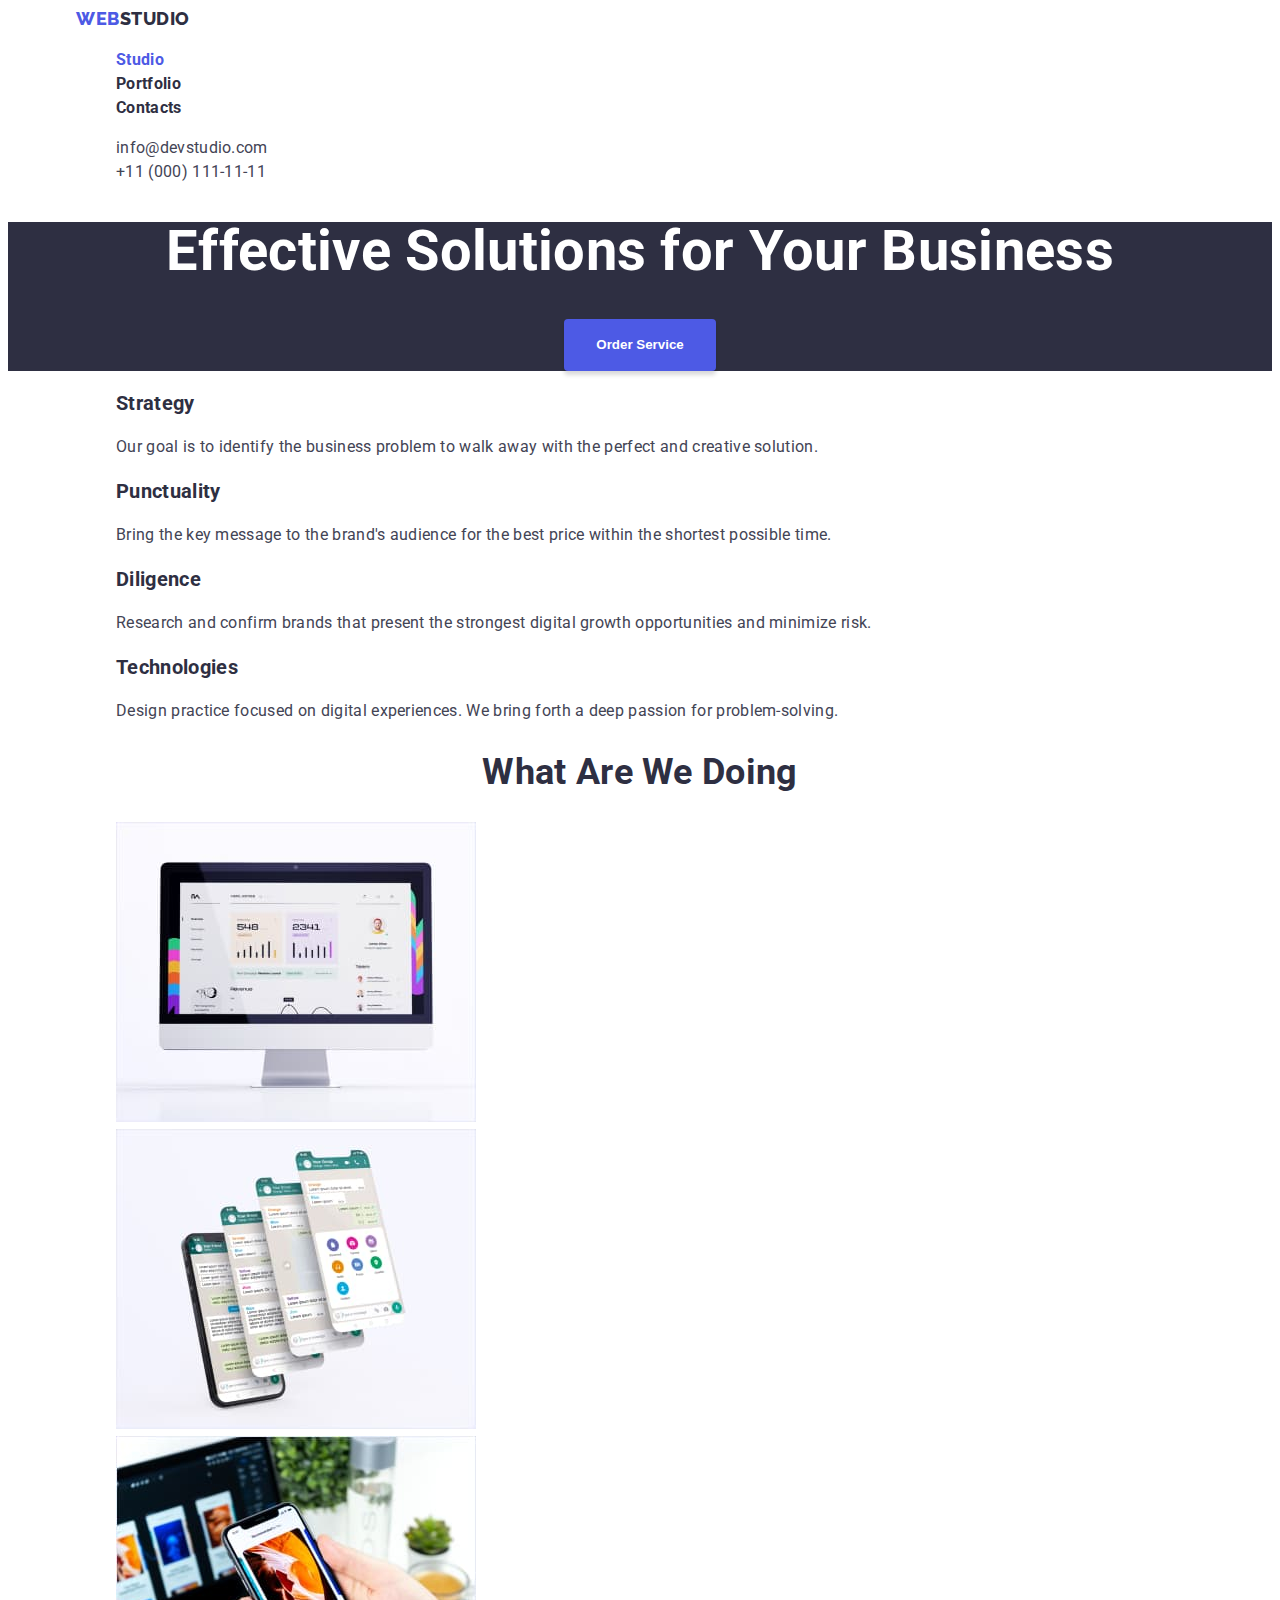
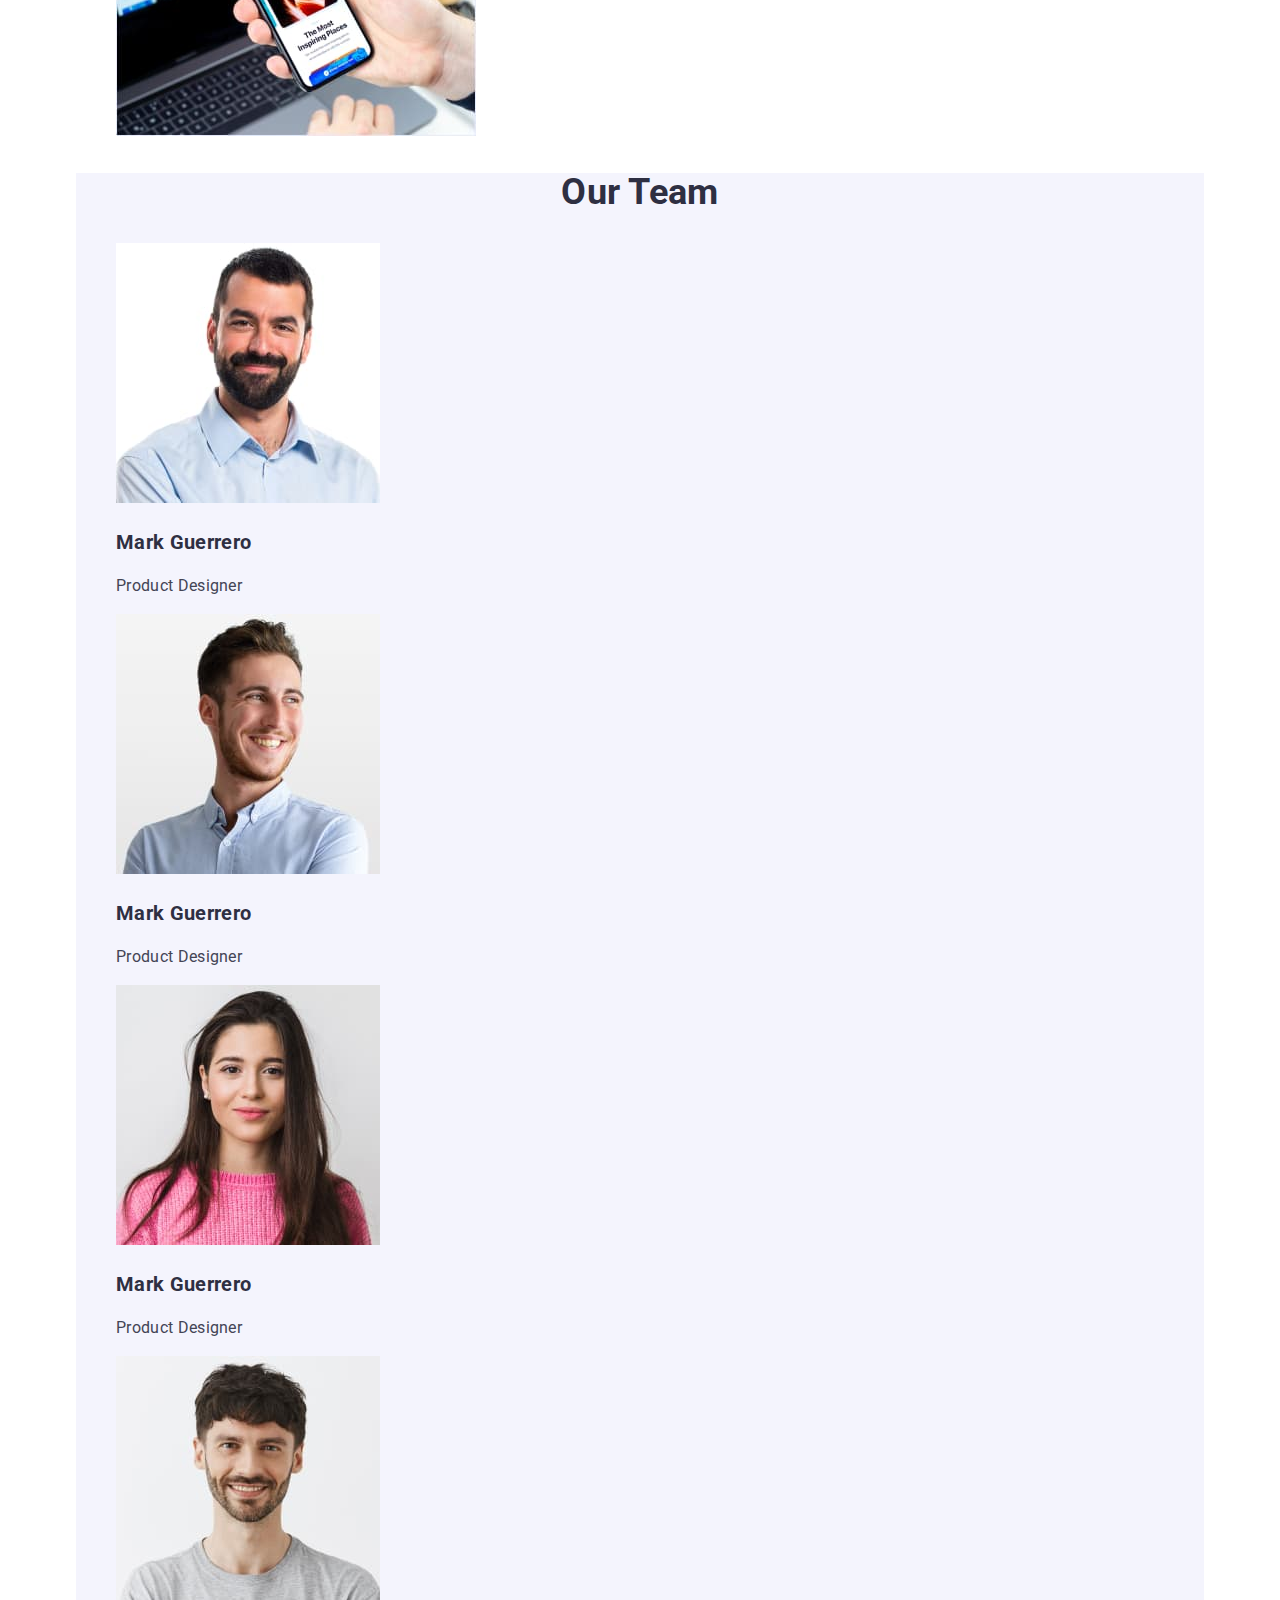
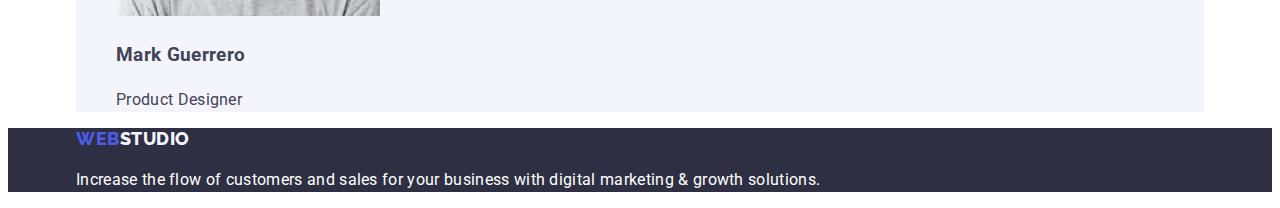
==== index.html @ b6b5d830 "copy perviosly content" ====
<!DOCTYPE html>
<html lang="en">
<head>
    <meta charset="UTF-8">
    <meta http-equiv="X-UA-Compatible" content="IE=edge">
    <meta name="viewport" content="width=device-width, initial-scale=1.0">
    <link rel="preconnect" href="https://fonts.googleapis.com"><link rel="preconnect" href="https://fonts.gstatic.com" crossorigin><link href="https://fonts.googleapis.com/css2?family=Raleway:wght@800&family=Roboto:wght@400;500;700;900&display=swap" rel="stylesheet">
    
    <link rel="stylesheet" href="./css/style.css" >
    <title>Document</title>
</head>
<body>
    <header>
       <div class="container">
        <nav>
            <a href="./index.html" class="logo"><span class="logo-web">WEB</span><span class="logo-studio">STUDIO</span></a>
            <ul class="top-menu similar">
                <li><a href="./index.html" class="top-menu-link current-page">Studio</a></li>
                <li><a href="./portfolio.html" class="top-menu-link">Portfolio</a></li>
                <li><a href="#" class="top-menu-link">Contacts</a></li>
            </ul>
        </nav>
        <address>
            <ul class="top-contacts similar">
            <li><a href="mailto:info@devstudio.com" class="contact">info@devstudio.com</a></li>
            <li><a href="tel:110001111111" class="contact">+11 (000) 111-11-11</a></li>
            </ul>
        </address>
       </div>
    </header>
    <main>
    <section class="baner">
        <h1 class="hero">Effective Solutions for Your Business</h1>
        <button type="button"  class="button">Order Service</button>
    </section>
    <section class="container">
        <h2 class="visually-hidden">Features</h2>
        <ul class="similar">
            <li>
                <h3 class="header-items">Strategy</h3>
                <p class="text-items">Our goal is to identify the business
                    problem to walk away with the perfect and creative solution.</p>
            </li>
            <li>
                <h3 class="header-items">Punctuality</h3>
                <p>Bring the key message to the brand's audience for the best price within the shortest possible time.</p>
            </li>
            <li>
                <h3 class="header-items">Diligence</h3>
                <p>Research and confirm brands that present the strongest digital growth opportunities and minimize risk.</p>
            </li>
            <li>
                <h3 class="header-items">Technologies</h3>
                <p>Design practice focused on digital experiences. We bring forth a deep passion for problem-solving.</p>
            </li>
        </ul>
    </section>
    <section class="container">
        <h2 class="header-sections">What are we doing</h2>
        <ul class="similar">
            <li>
                <img src="./images/doing-imac.jpg" alt="iMac" width="360">
            </li>
            <li>
                <img src="./images/doing-iphone.jpg" alt="IPhone" width="360">
            </li>
            <li>
                <img src="./images/doing-mix.jpg" alt="Mix Comp & Phone" width="360">
            </li>
        </ul>
    </section>
    <section class="our-team container">
        <h2 class="header-sections">Our Team</h2>
        <ul class="similar">
            <li>
                <img src="./images/team-1.jpg" alt="big boss" width="264">
                <h3 class="header-items">Mark Guerrero</h3>
                <p>Product Designer</p>
            </li>
            <li>
                <img src="./images/team-2.jpg" alt="man" width="264">
                <h3 class="header-items">Mark Guerrero</h3>
                <p>Product Designer</p>
            </li>
            <li>
                <img src="./images/team-3.jpg" alt="pretty woman" width="264">
                <h3 class="header-items">Mark Guerrero</h3>
                <p>Product Designer</p>
            </li>
            <li>
                <img src="./images/team-4.jpg" alt="another man" width="264">
                <h3>Mark Guerrero</h3>
                <p>Product Designer</p>
            </li>
        </ul>
    </section>
    </main>
    <footer class="dark-footer">
        <div class="container">
            <a href="#" class="logo"><span class="logo-web">WEB</span><span class="logo-studio-cloud">STUDIO</span></a>
            <p>Increase the flow of customers and sales for your business with digital marketing & growth solutions.</p>
        </div>
    </footer>
</body>
</html>
---- css/style.css ----
:root {
    --primary-brand-color-iris: #4D5AE5;
    --button-dark-blue: #404BBF;
    --dark-navy-blue: #2E2F42;
    --success: #31D0AA;
    --slate: #434455;
    --light-slate: #8E8F99;
    --cornflower: #E7E9FC;
    --cloud: #F4F4FD;
}
body {
    font-family: Roboto, sans-serif;
    font-size: 16px;
    font-weight: 400;
    letter-spacing: 0.02em;
    line-height: 1.5;
    color: var(--slate);
}

/* menu section */
.logo {
    font-family: Raleway, sans-serif;
    font-weight: 800;
    font-size: 18px;
    line-height: 1.2;
    letter-spacing: 0.03em;
    
    text-transform: uppercase;
    text-decoration: none;
}

.logo-web {
    color: var(--primary-brand-color-iris);
}

.logo-studio {
    color: var(--dark-navy-blue);
}

.logo-studio-cloud {
    color: var(--cloud);
}

.top-menu {
    font-family: Roboto, sans-serif;
    font-weight: 700;
    letter-spacing: 0.02em;
    
}

.top-menu-link {
    text-decoration: none;
    color: var(--dark-navy-blue);

}

.top-menu-link:hover,
.top-menu-link:focus {
    /* color: var(--slate); */
    color: var(--primary-brand-color-iris);
}

.top-menu-link:active {
    color: var(--primary-brand-color-iris);
}

.current-page {
    color: var(--primary-brand-color-iris);
}

/* .top-contacts {
    
} */

.contact {
    text-decoration: none;
    font-style: normal;
    line-height: 1.5;
    letter-spacing: 0.02em;
    color: var(--slate)

}

.contact:hover,
.contact:focus {
    color: var(--primary-brand-color-iris);
}

/* Main Page (main style) */

.hero {
    font-size: 56px;
    line-height: 1.07;
    color: #FFFFFF;
}

.baner {
    text-align: center;
    background-color: var(--dark-navy-blue);
}

.header-sections {
    font-size: 36px;
    line-height: 1.1;
    text-transform: capitalize;
    color: var(--dark-navy-blue);
    text-align: center;
}

.header-items {
    font-size: 20px;
    line-height: 1.2;
    color: var(--dark-navy-blue);
}

.text-items {
    color: var(--slate);

}

.visually-hidden {
    position: absolute;
    white-space: nowrap;
    width: 1px;
    height: 1px;
    overflow: hidden;
    border: 0;
    padding: 0;
    clip: rect(0 0 0 0);
    clip-path: inset(50%);
    margin: -1px;
  } 

.container {
    width: 1128px;
    margin-left: auto;
    margin-right: auto;
}

.similar {
    list-style: none;
}

.our-team {
    background-color: var(--cloud);
}

.dark-footer { 
    background-color: var(--dark-navy-blue);
    color: #FFFFFF;
}

/* Buttons */
.button {
    display: inline-block;
    font-weight: 700;
    line-height: 1.5;
    color: #FFFFFF;
    background-color: var(--primary-brand-color-iris);
    cursor: pointer;

    border: none;
    border-radius: 4px;
    padding: 16px 32px;

    box-shadow: 0px 4px 4px rgba(0, 0, 0, 0.15);
}

.filter.button {
    color: var(--primary-brand-color-iris);
    
    border: 1px solid var(--cornflower);
    background-color: var(--cornflower);
    padding: 8px 16px;
}

.button:hover,
.button:focus {
    color: #FFFFFF;
    background-color: var(--button-dark-blue);
    
}

.filter.button:hover,
.filter.button:focus {
    border: 1px solid var(--primary-brand-color-iris);
}

/* Portfolio page style */

.filter-items-link {
    
    text-decoration: none;
}

.header-items-link {
    font-size: 20px;
    line-height: 1.2;
    color: var(--dark-navy-blue);
}

/* .header-items-link:hover,
.header-items-link:focus {

} */

.paragraph-link {
    text-decoration: none;
    color: var(--slate);
}
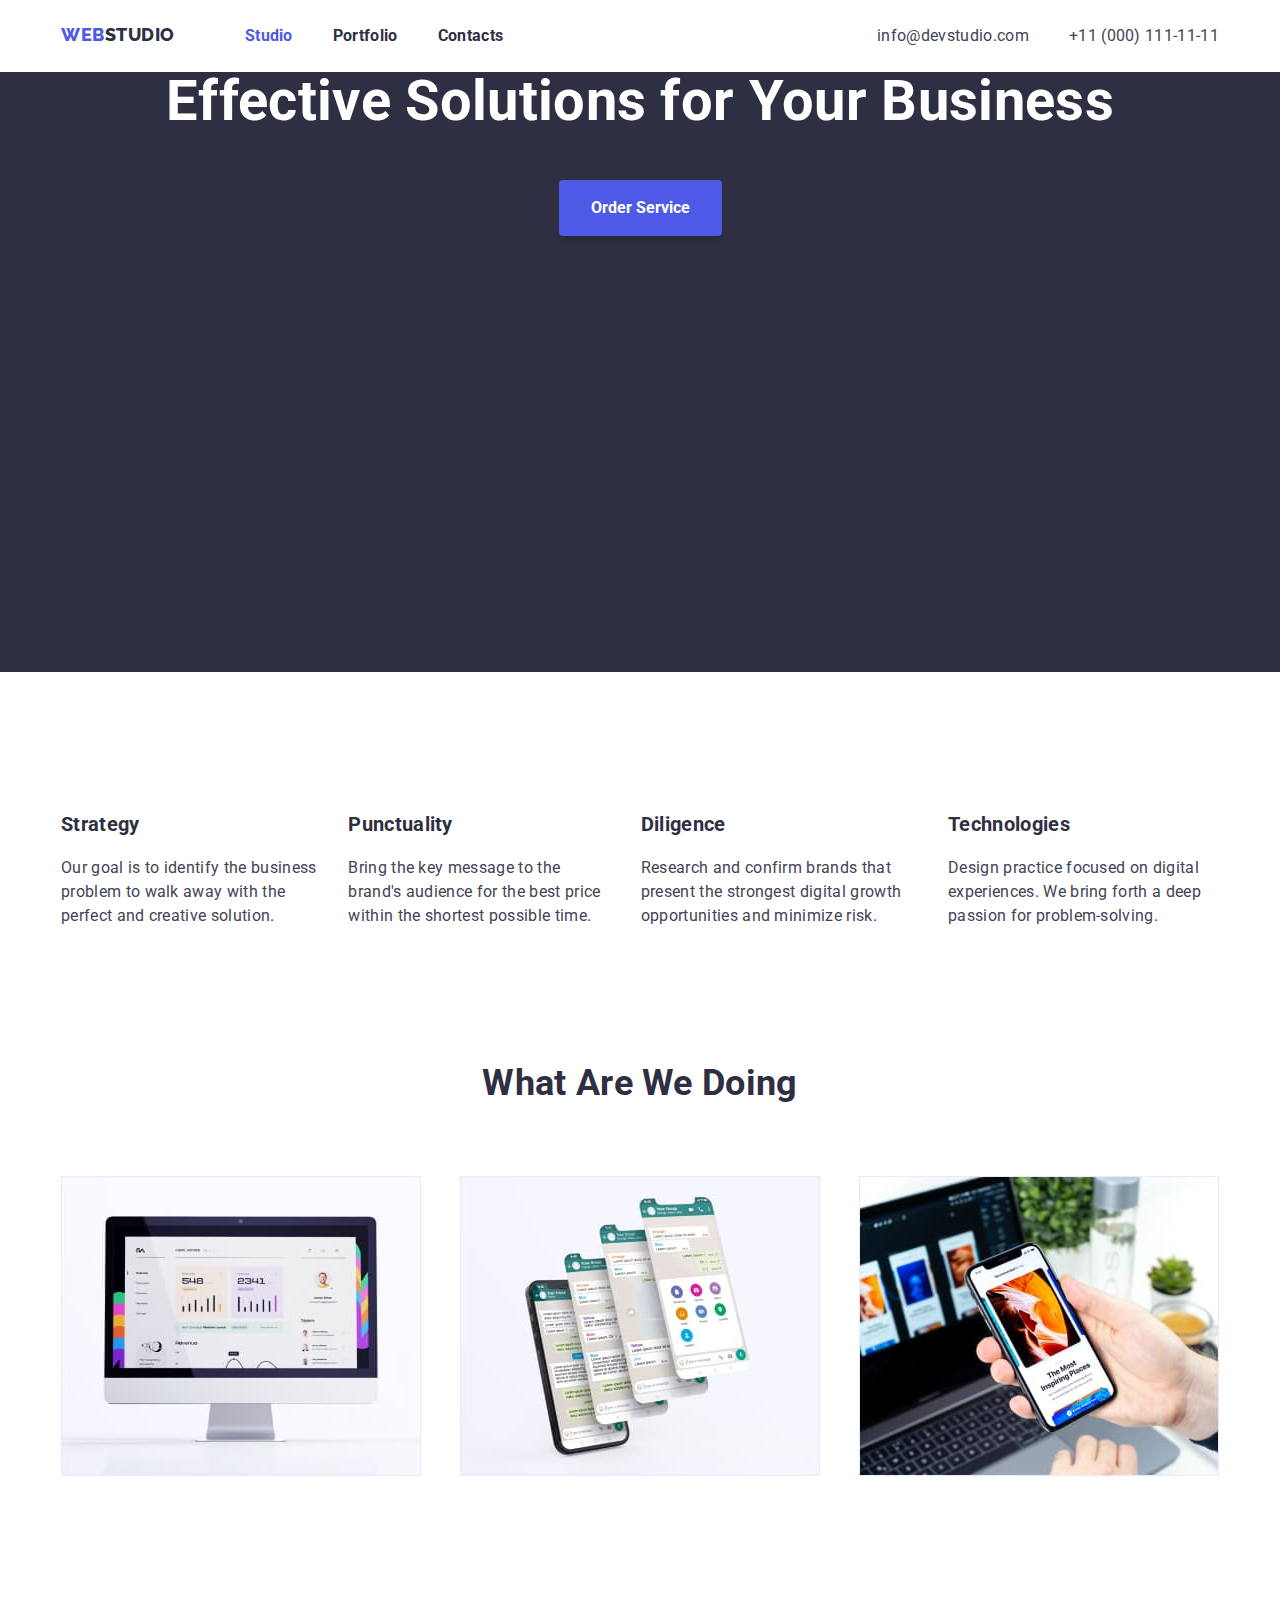
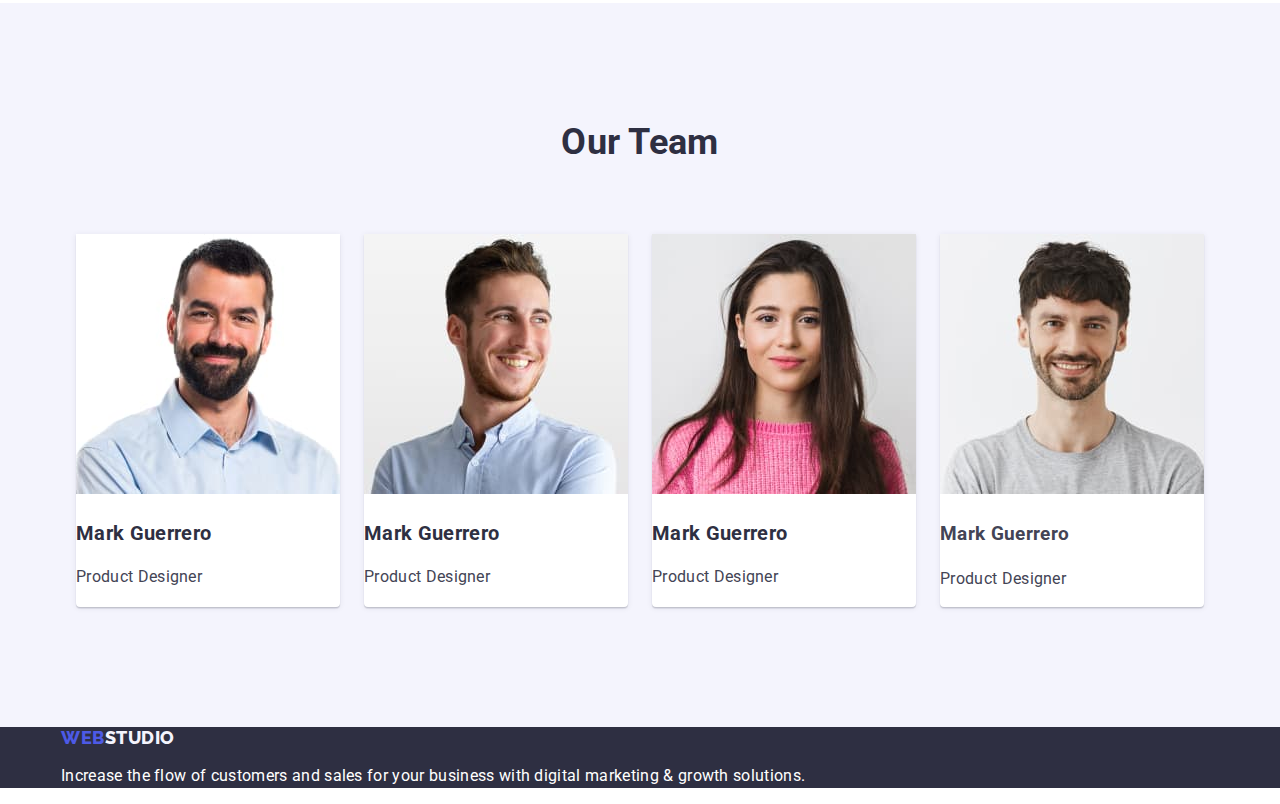
==== commit 0578551c: "main page" ====
--- a/index.html
+++ b/index.html
@@ -5,25 +5,31 @@
     <meta http-equiv="X-UA-Compatible" content="IE=edge">
     <meta name="viewport" content="width=device-width, initial-scale=1.0">
     <link rel="preconnect" href="https://fonts.googleapis.com"><link rel="preconnect" href="https://fonts.gstatic.com" crossorigin><link href="https://fonts.googleapis.com/css2?family=Raleway:wght@800&family=Roboto:wght@400;500;700;900&display=swap" rel="stylesheet">
-    
+    <!-- <link rel="stylesheet"
+    href="https://cdnjs.cloudflare.com/ajax/libs/modern-normalize/1.0.0/modern-normalize.min.css"
+     /> -->
+    <link rel="stylesheet" href="./css/modern-normalize.css">
     <link rel="stylesheet" href="./css/style.css" >
-    <title>Document</title>
+    <title>Main Page - WebStudio</title>
 </head>
 <body>
     <header>
-       <div class="container">
-        <nav>
+       <div class="container header-box">
+        <nav class="nav-box">
             <a href="./index.html" class="logo"><span class="logo-web">WEB</span><span class="logo-studio">STUDIO</span></a>
             <ul class="top-menu similar">
-                <li><a href="./index.html" class="top-menu-link current-page">Studio</a></li>
-                <li><a href="./portfolio.html" class="top-menu-link">Portfolio</a></li>
-                <li><a href="#" class="top-menu-link">Contacts</a></li>
+                <li class="top-menu-items">
+                    <a href="./index.html" class="top-menu-link current-page">Studio</a></li>
+                <li  class="top-menu-items">
+                    <a href="./portfolio.html" class="top-menu-link">Portfolio</a></li>
+                <li  class="top-menu-items">
+                    <a href="#" class="top-menu-link">Contacts</a></li>
             </ul>
         </nav>
         <address>
-            <ul class="top-contacts similar">
-            <li><a href="mailto:info@devstudio.com" class="contact">info@devstudio.com</a></li>
-            <li><a href="tel:110001111111" class="contact">+11 (000) 111-11-11</a></li>
+            <ul class="top-menu similar">
+            <li class="top-menu-items"><a href="mailto:info@devstudio.com" class="top-menu-link contact">info@devstudio.com</a></li>
+            <li class="top-menu-items"><a href="tel:110001111111" class="top-menu-link contact">+11 (000) 111-11-11</a></li>
             </ul>
         </address>
        </div>
@@ -35,21 +41,21 @@
     </section>
     <section class="container">
         <h2 class="visually-hidden">Features</h2>
-        <ul class="similar">
-            <li>
+        <ul class="similar features">
+            <li class="features-list">
                 <h3 class="header-items">Strategy</h3>
                 <p class="text-items">Our goal is to identify the business
                     problem to walk away with the perfect and creative solution.</p>
             </li>
-            <li>
+            <li class="features-list">
                 <h3 class="header-items">Punctuality</h3>
                 <p>Bring the key message to the brand's audience for the best price within the shortest possible time.</p>
             </li>
-            <li>
+            <li class="features-list">
                 <h3 class="header-items">Diligence</h3>
                 <p>Research and confirm brands that present the strongest digital growth opportunities and minimize risk.</p>
             </li>
-            <li>
+            <li class="features-list">
                 <h3 class="header-items">Technologies</h3>
                 <p>Design practice focused on digital experiences. We bring forth a deep passion for problem-solving.</p>
             </li>
@@ -57,42 +63,44 @@
     </section>
     <section class="container">
         <h2 class="header-sections">What are we doing</h2>
-        <ul class="similar">
-            <li>
+        <ul class="similar our-services">
+            <li class="services-list">
                 <img src="./images/doing-imac.jpg" alt="iMac" width="360">
             </li>
-            <li>
+            <li class="services-list">
                 <img src="./images/doing-iphone.jpg" alt="IPhone" width="360">
             </li>
-            <li>
+            <li class="services-list">
                 <img src="./images/doing-mix.jpg" alt="Mix Comp & Phone" width="360">
             </li>
         </ul>
     </section>
-    <section class="our-team container">
+    <section class="our-team">
+        <div class="container">
         <h2 class="header-sections">Our Team</h2>
-        <ul class="similar">
-            <li>
+        <ul class="similar team-cards">
+            <li class="people">
                 <img src="./images/team-1.jpg" alt="big boss" width="264">
                 <h3 class="header-items">Mark Guerrero</h3>
                 <p>Product Designer</p>
             </li>
-            <li>
+            <li class="people">
                 <img src="./images/team-2.jpg" alt="man" width="264">
                 <h3 class="header-items">Mark Guerrero</h3>
                 <p>Product Designer</p>
             </li>
-            <li>
+            <li class="people">
                 <img src="./images/team-3.jpg" alt="pretty woman" width="264">
                 <h3 class="header-items">Mark Guerrero</h3>
                 <p>Product Designer</p>
             </li>
-            <li>
+            <li class="people">
                 <img src="./images/team-4.jpg" alt="another man" width="264">
                 <h3>Mark Guerrero</h3>
                 <p>Product Designer</p>
             </li>
         </ul>
+      </div>
     </section>
     </main>
     <footer class="dark-footer">
--- a/css/style.css
+++ b/css/style.css
@@ -18,23 +18,39 @@
 }
 
 /* menu section */
+.header-box {
+    display: flex;
+    justify-content: space-between;
+    align-items: center;
+    height: 72px;
+}
+
+.nav-box {
+    display: flex;
+}
+
 .logo {
     font-family: Raleway, sans-serif;
     font-weight: 800;
     font-size: 18px;
     line-height: 1.2;
     letter-spacing: 0.03em;
-    
+
+    display: flex;
+    margin-right: 70px;
+
     text-transform: uppercase;
     text-decoration: none;
 }
 
 .logo-web {
     color: var(--primary-brand-color-iris);
+    display: inline-block;
 }
 
 .logo-studio {
     color: var(--dark-navy-blue);
+    display: inline-block;
 }
 
 .logo-studio-cloud {
@@ -46,6 +62,15 @@
     font-weight: 700;
     letter-spacing: 0.02em;
     
+    display: flex;
+}
+
+.top-menu .top-menu-items {
+    margin-right: 40px;
+}
+
+.top-menu .top-menu-items:last-child {
+    margin-right: 0;
 }
 
 .top-menu-link {
@@ -68,13 +93,10 @@
     color: var(--primary-brand-color-iris);
 }
 
-/* .top-contacts {
-    
-} */
-
 .contact {
     text-decoration: none;
     font-style: normal;
+    font-weight: 400;
     line-height: 1.5;
     letter-spacing: 0.02em;
     color: var(--slate)
@@ -92,11 +114,16 @@
     font-size: 56px;
     line-height: 1.07;
     color: #FFFFFF;
+
+    margin-top: 0;
+    margin-bottom: 48px;
 }
 
 .baner {
+    background-color: var(--dark-navy-blue);
     text-align: center;
-    background-color: var(--dark-navy-blue);
+
+    height: 600px;
 }
 
 .header-sections {
@@ -105,6 +132,22 @@
     text-transform: capitalize;
     color: var(--dark-navy-blue);
     text-align: center;
+    margin-top: 0;
+    margin-bottom: 72px;
+}
+
+.features {
+    display: flex;
+}
+
+.features .features-list {
+    margin-top: 120px;
+    margin-bottom: 120px;
+    margin-right: 24px;
+}
+
+.features .features-list:last-child {
+    margin-right: 0;
 }
 
 .header-items {
@@ -132,17 +175,47 @@
   } 
 
 .container {
-    width: 1128px;
+    width: 1158px;
     margin-left: auto;
     margin-right: auto;
 }
 
 .similar {
     list-style: none;
+    padding-left: 0;
+    margin: 0;
+}
+
+.our-services {
+    display: flex;
+    justify-content: space-between;
+
+    margin-bottom: 120px;
 }
 
 .our-team {
     background-color: var(--cloud);
+
+    padding-top: 120px;
+    padding-bottom: 120px;
+}
+
+.team-cards {
+    display: flex;
+    justify-content: center;
+}
+
+.team-cards .people {
+    background: #FFFFFF;
+    box-shadow: 0px 1px 6px rgba(46, 47, 66, 0.08), 
+                0px 1px 1px rgba(46, 47, 66, 0.16), 
+                0px 2px 1px rgba(46, 47, 66, 0.08);
+    border-radius: 0px 0px 4px 4px;
+    margin-right: 24px;
+}
+
+.team-cards .people:last-child {
+    margin-right: 0;
 }
 
 .dark-footer { 
@@ -152,13 +225,12 @@
 
 /* Buttons */
 .button {
-    display: inline-block;
     font-weight: 700;
     line-height: 1.5;
     color: #FFFFFF;
     background-color: var(--primary-brand-color-iris);
     cursor: pointer;
-
+    
     border: none;
     border-radius: 4px;
     padding: 16px 32px;
@@ -199,11 +271,6 @@
     color: var(--dark-navy-blue);
 }
 
-/* .header-items-link:hover,
-.header-items-link:focus {
-
-} */
-
 .paragraph-link {
     text-decoration: none;
     color: var(--slate);
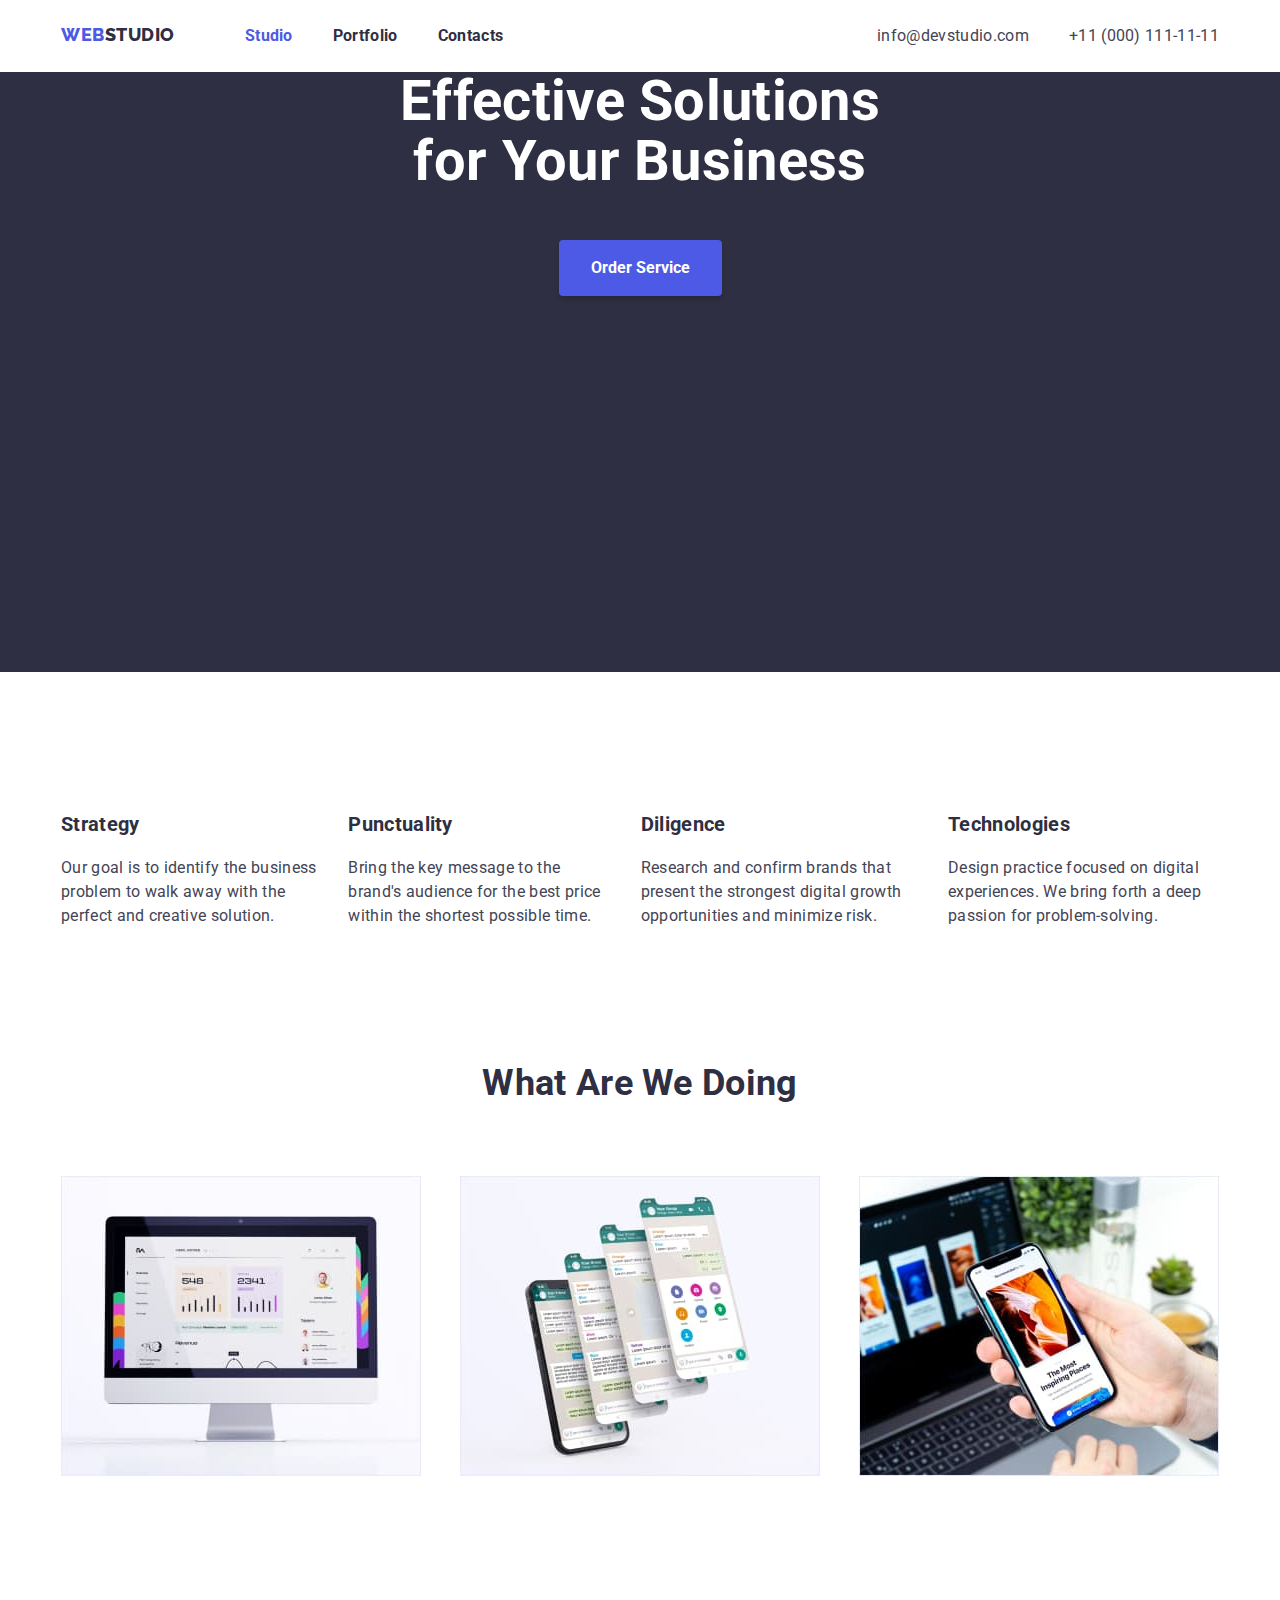
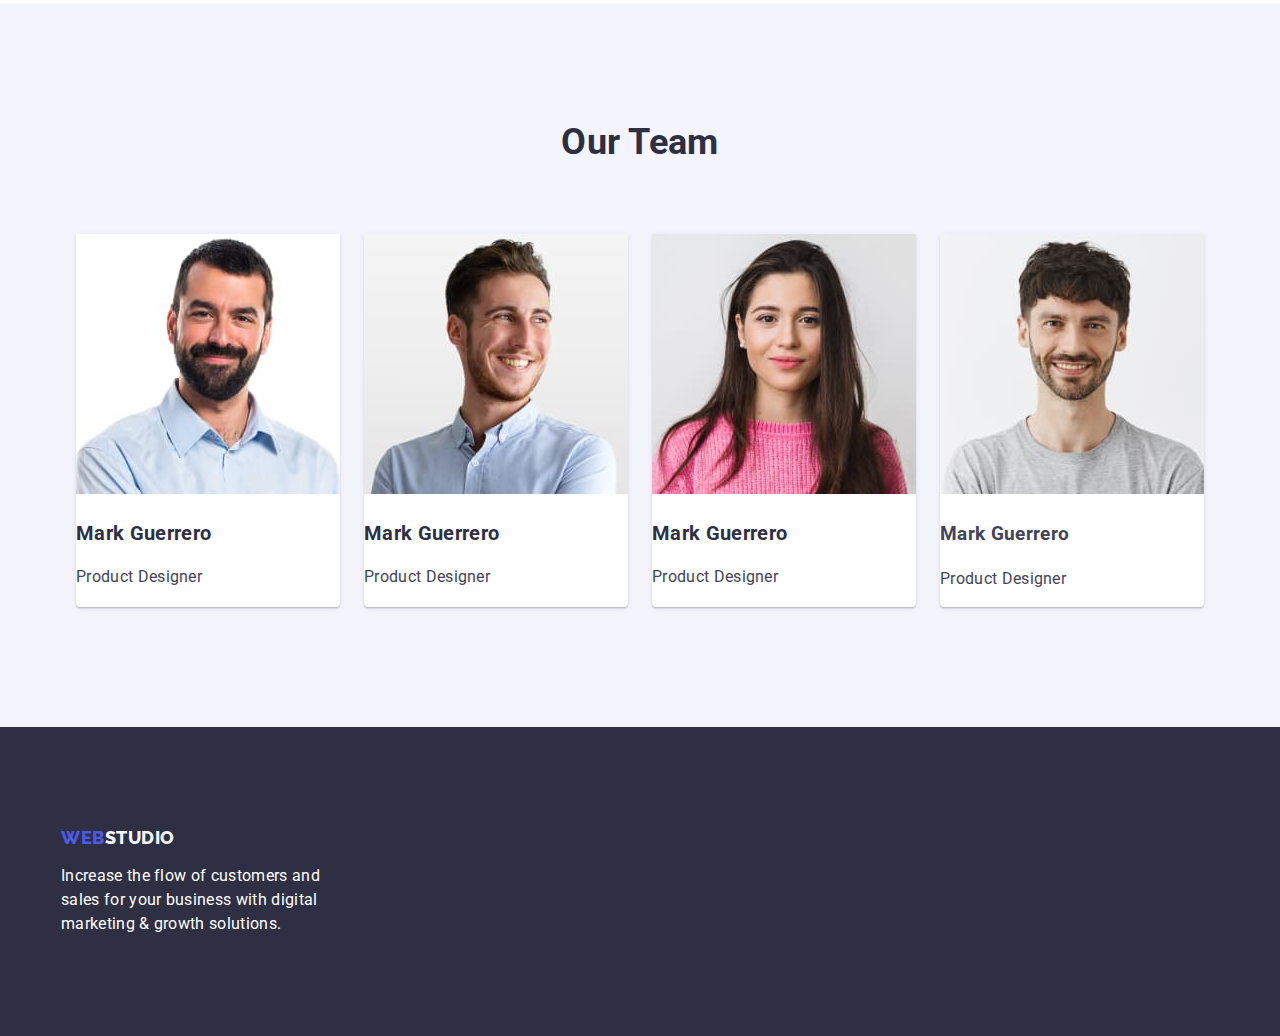
==== commit e55a212d: "complite main page + start portfolio" ====
--- a/index.html
+++ b/index.html
@@ -36,10 +36,13 @@
     </header>
     <main>
     <section class="baner">
-        <h1 class="hero">Effective Solutions for Your Business</h1>
+      
+        <h1 class="hero">Effective Solutions<br> for Your Business</h1>
         <button type="button"  class="button">Order Service</button>
+    
     </section>
-    <section class="container">
+    <section class="section">
+      <div class="container">
         <h2 class="visually-hidden">Features</h2>
         <ul class="similar features">
             <li class="features-list">
@@ -60,8 +63,10 @@
                 <p>Design practice focused on digital experiences. We bring forth a deep passion for problem-solving.</p>
             </li>
         </ul>
+      </div>
     </section>
-    <section class="container">
+    <section class="section services">
+      <div class="container">
         <h2 class="header-sections">What are we doing</h2>
         <ul class="similar our-services">
             <li class="services-list">
@@ -74,8 +79,9 @@
                 <img src="./images/doing-mix.jpg" alt="Mix Comp & Phone" width="360">
             </li>
         </ul>
+      </div>
     </section>
-    <section class="our-team">
+    <section class="section our-team">
         <div class="container">
         <h2 class="header-sections">Our Team</h2>
         <ul class="similar team-cards">
@@ -106,7 +112,7 @@
     <footer class="dark-footer">
         <div class="container">
             <a href="#" class="logo"><span class="logo-web">WEB</span><span class="logo-studio-cloud">STUDIO</span></a>
-            <p>Increase the flow of customers and sales for your business with digital marketing & growth solutions.</p>
+            <p class="footer-slogan">Increase the flow of customers and sales for your business with digital marketing & growth solutions.</p>
         </div>
     </footer>
 </body>
--- a/css/style.css
+++ b/css/style.css
@@ -23,10 +23,12 @@
     justify-content: space-between;
     align-items: center;
     height: 72px;
+    padding: 0;
 }
 
 .nav-box {
     display: flex;
+    
 }
 
 .logo {
@@ -51,6 +53,7 @@
 .logo-studio {
     color: var(--dark-navy-blue);
     display: inline-block;
+    
 }
 
 .logo-studio-cloud {
@@ -76,7 +79,6 @@
 .top-menu-link {
     text-decoration: none;
     color: var(--dark-navy-blue);
-
 }
 
 .top-menu-link:hover,
@@ -123,6 +125,8 @@
     background-color: var(--dark-navy-blue);
     text-align: center;
 
+    /* display: flex;
+    align-items: flex-end; */
     height: 600px;
 }
 
@@ -138,11 +142,10 @@
 
 .features {
     display: flex;
+    
 }
 
 .features .features-list {
-    margin-top: 120px;
-    margin-bottom: 120px;
     margin-right: 24px;
 }
 
@@ -172,7 +175,12 @@
     clip: rect(0 0 0 0);
     clip-path: inset(50%);
     margin: -1px;
-  } 
+  }
+
+.section {
+    padding-top: 120px;
+    padding-bottom: 120px;
+}
 
 .container {
     width: 1158px;
@@ -186,18 +194,18 @@
     margin: 0;
 }
 
+.services {
+    padding-top: 0;
+}
+
 .our-services {
     display: flex;
     justify-content: space-between;
-
-    margin-bottom: 120px;
 }
 
 .our-team {
     background-color: var(--cloud);
 
-    padding-top: 120px;
-    padding-bottom: 120px;
 }
 
 .team-cards {
@@ -221,10 +229,20 @@
 .dark-footer { 
     background-color: var(--dark-navy-blue);
     color: #FFFFFF;
+
+    padding-top: 100px;
+    padding-bottom: 100px;
+}
+
+.footer-slogan {
+    width: 264px;
+    margin: 0;
+    margin-top: 16px;
 }
 
 /* Buttons */
 .button {
+    font-size: 16px;
     font-weight: 700;
     line-height: 1.5;
     color: #FFFFFF;
@@ -238,12 +256,19 @@
     box-shadow: 0px 4px 4px rgba(0, 0, 0, 0.15);
 }
 
-.filter.button {
+.filter .button {
     color: var(--primary-brand-color-iris);
     
     border: 1px solid var(--cornflower);
     background-color: var(--cornflower);
     padding: 8px 16px;
+}
+
+.filter-box {
+    display: flex;
+    justify-content: center;
+    padding-top: 96px;
+    padding-bottom: 72px;
 }
 
 .button:hover,
@@ -253,9 +278,22 @@
     
 }
 
-.filter.button:hover,
-.filter.button:focus {
+.filter {
+    padding-bottom: 120px;
+}
+
+.filter .button:hover,
+.filter .button:focus {
     border: 1px solid var(--primary-brand-color-iris);
+
+}
+
+.filter-box .button-list {
+    margin-right: 24px;
+}
+
+.filter-box .button-list:last-child {
+    margin-right: 0;
 }
 
 /* Portfolio page style */
@@ -269,10 +307,33 @@
     font-size: 20px;
     line-height: 1.2;
     color: var(--dark-navy-blue);
+    margin: 0;
 }
 
 .paragraph-link {
     text-decoration: none;
     color: var(--slate);
-}
-
+    margin: 8px 0 0 0;
+}
+
+.examples {
+    display: flex;
+    flex-wrap: wrap;
+}
+
+.examples .examples-list {
+    margin-right: 24px;
+    margin-bottom: 48px;
+
+    border: 0.5px solid #F4F4FD;
+    box-shadow: 0px 1px 6px rgba(46, 47, 66, 0.08);
+
+}
+
+.examples .examples-list:nth-child(3n+3) {
+    margin-right: 0;
+}
+
+.examples .examples-list:not(:nth-last-child(1n+4)) {
+    margin-bottom: 0;
+}
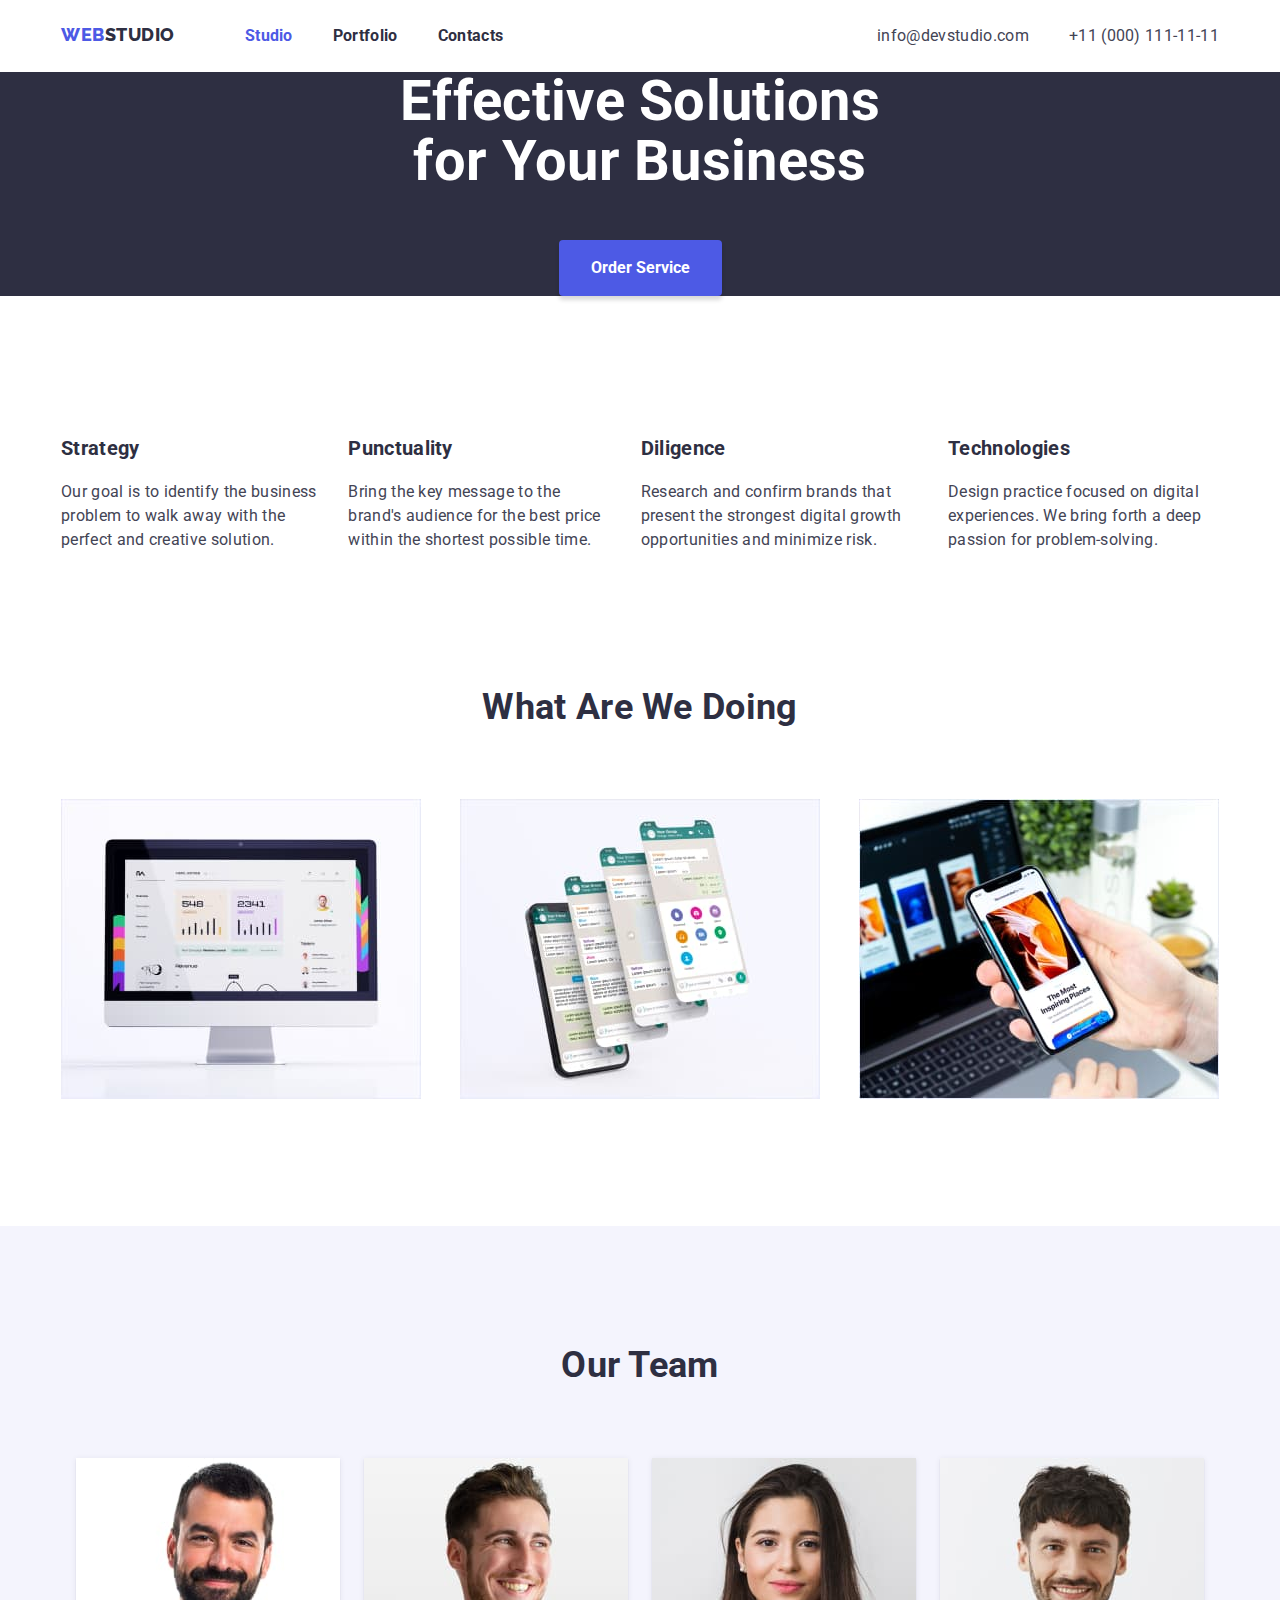
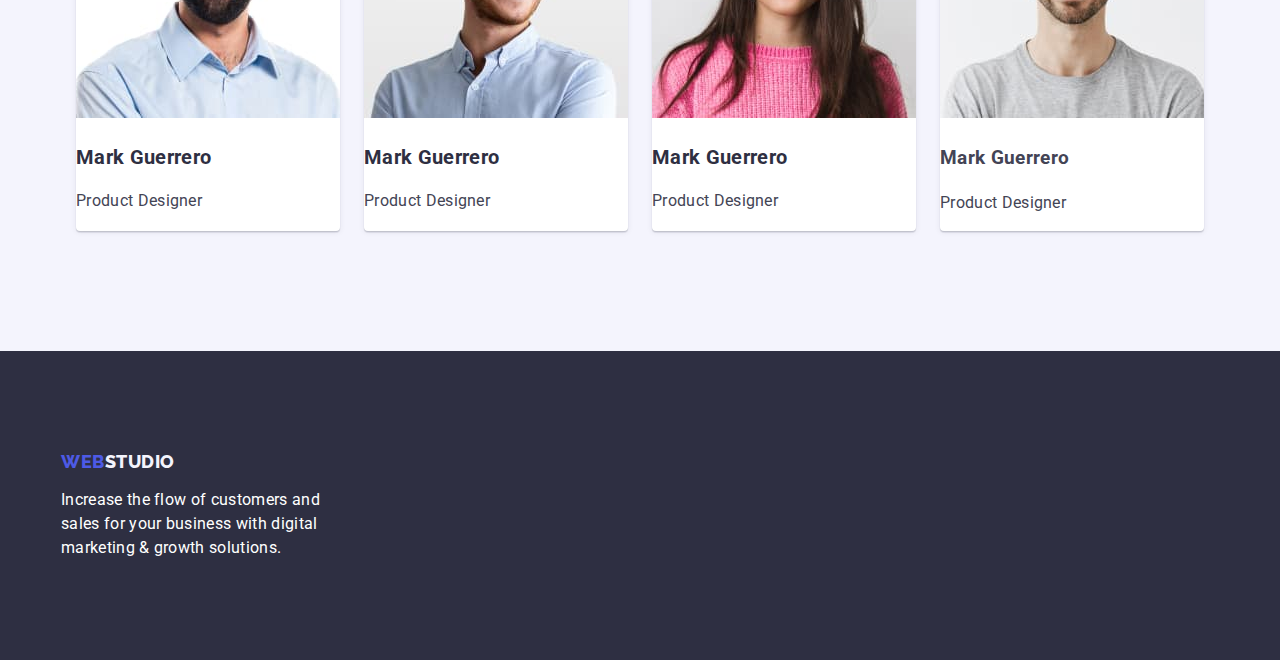
==== commit 703c5fc7: "dz 3 final" ====
--- a/index.html
+++ b/index.html
@@ -13,7 +13,7 @@
     <title>Main Page - WebStudio</title>
 </head>
 <body>
-    <header>
+    <header class="header-tag">
        <div class="container header-box">
         <nav class="nav-box">
             <a href="./index.html" class="logo"><span class="logo-web">WEB</span><span class="logo-studio">STUDIO</span></a>
--- a/css/style.css
+++ b/css/style.css
@@ -18,12 +18,18 @@
 }
 
 /* menu section */
+.header-tag {
+    box-shadow: 0px 2px 1px rgba(46, 47, 66, 0.08), 
+                0px 1px 1px rgba(46, 47, 66, 0.16), 
+                0px 1px 6px rgba(46, 47, 66, 0.08);
+}
+
 .header-box {
     display: flex;
     justify-content: space-between;
     align-items: center;
-    height: 72px;
-    padding: 0;
+    /* height: 72px; */
+    padding: 24px 0;
 }
 
 .nav-box {
@@ -127,7 +133,7 @@
 
     /* display: flex;
     align-items: flex-end; */
-    height: 600px;
+    /* height: 600px; */
 }
 
 .header-sections {
@@ -325,9 +331,11 @@
     margin-right: 24px;
     margin-bottom: 48px;
 
-    border: 0.5px solid #F4F4FD;
-    box-shadow: 0px 1px 6px rgba(46, 47, 66, 0.08);
-
+    border-bottom: 0.5px solid #F4F4FD;
+    /* box-shadow: 0px 1px 6px rgba(46, 47, 66, 0.08); */
+    box-shadow: 0px 1px 6px rgba(46, 47, 66, 0.08),
+                0px 1px 1px rgba(46, 47, 66, 0.16), 
+                0px 2px 1px rgba(46, 47, 66, 0.08);
 }
 
 .examples .examples-list:nth-child(3n+3) {
@@ -337,3 +345,10 @@
 .examples .examples-list:not(:nth-last-child(1n+4)) {
     margin-bottom: 0;
 }
+
+.examples-text {
+  
+    padding-left: 16px;
+    padding-top: 30px;
+    padding-bottom: 32px;
+}
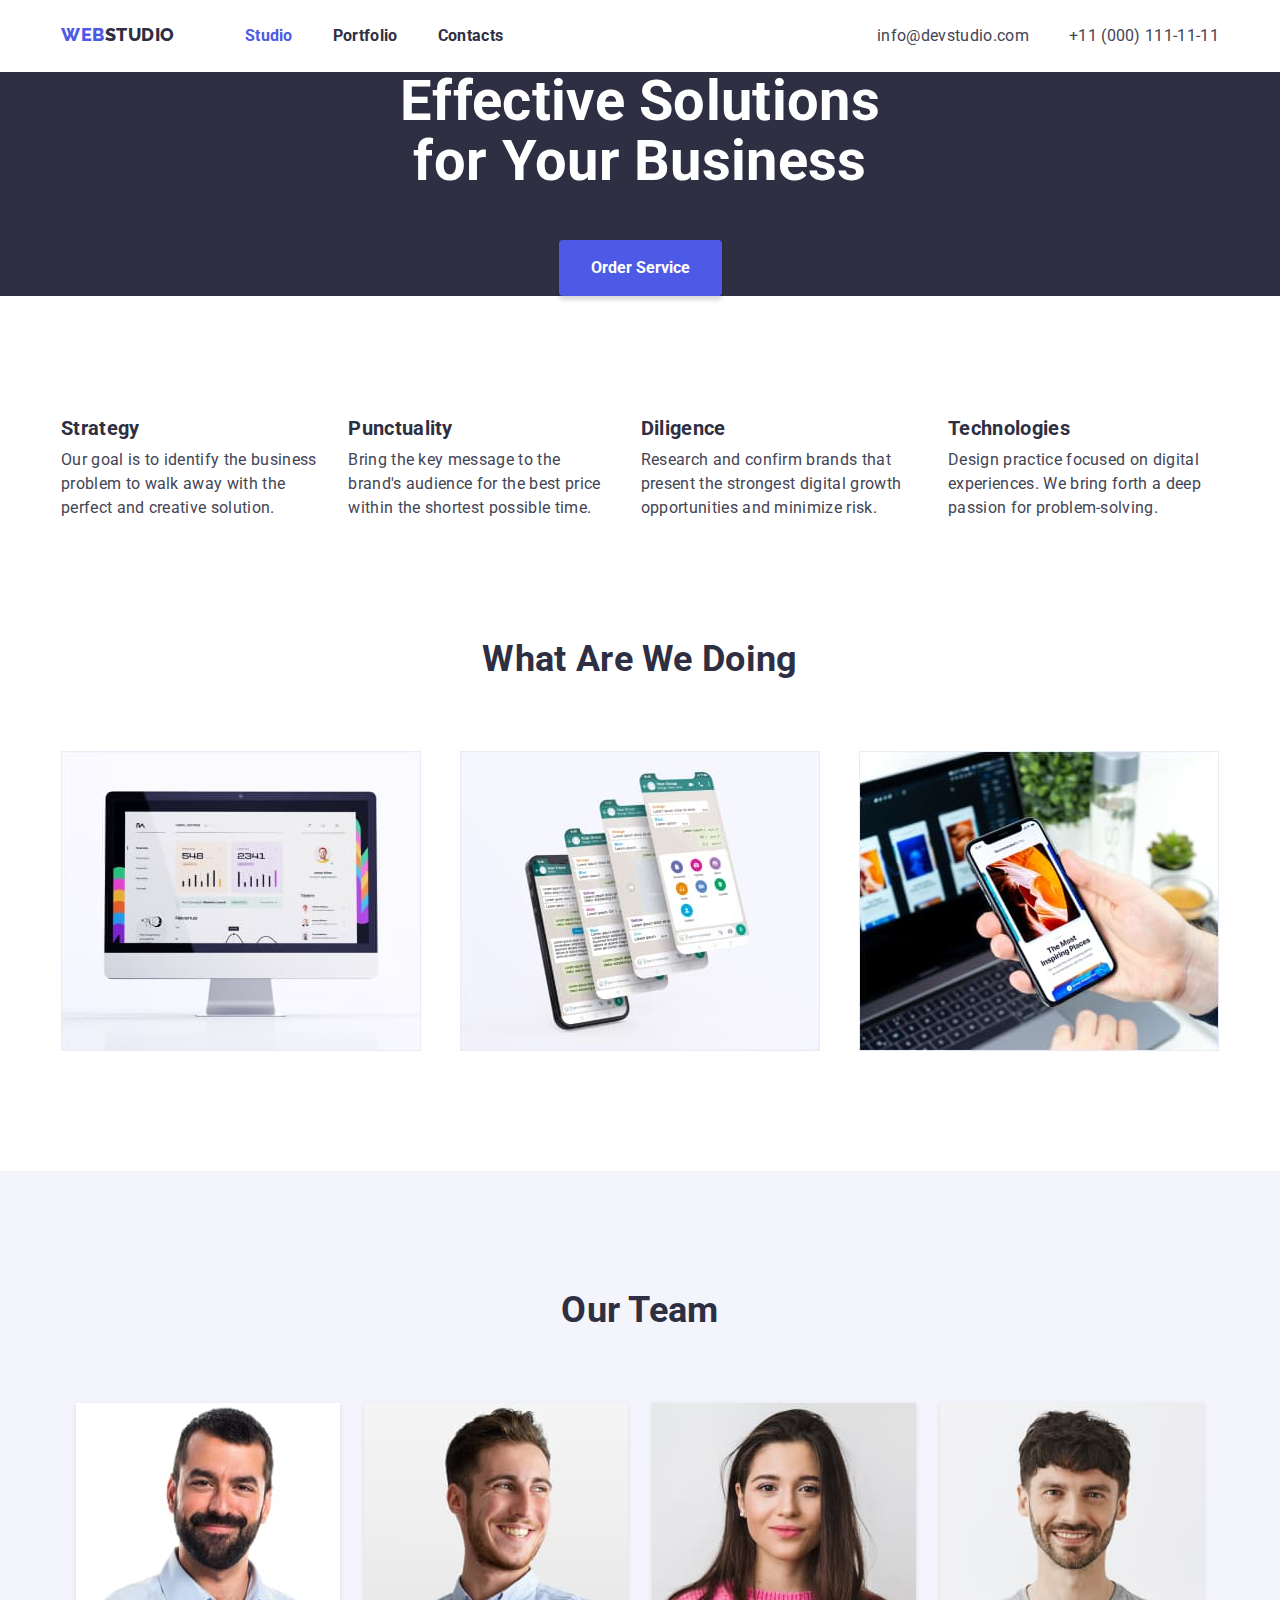
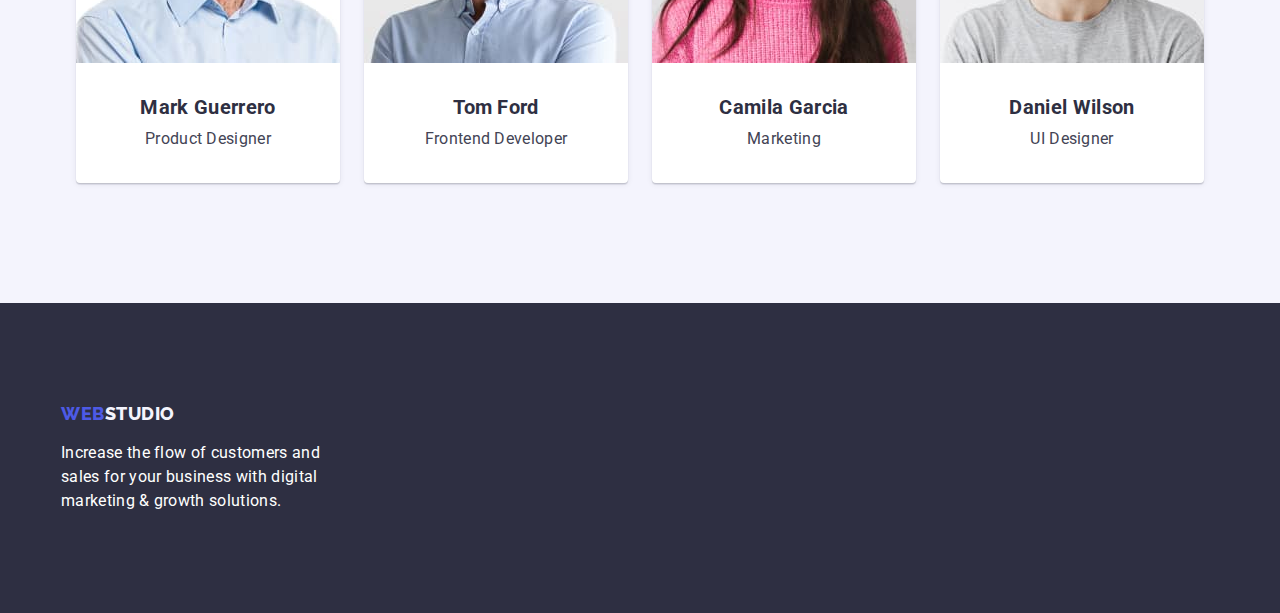
==== commit 8577efbf: "fix images (set block)" ====
--- a/index.html
+++ b/index.html
@@ -52,15 +52,15 @@
             </li>
             <li class="features-list">
                 <h3 class="header-items">Punctuality</h3>
-                <p>Bring the key message to the brand's audience for the best price within the shortest possible time.</p>
+                <p class="text-items">Bring the key message to the brand's audience for the best price within the shortest possible time.</p>
             </li>
             <li class="features-list">
                 <h3 class="header-items">Diligence</h3>
-                <p>Research and confirm brands that present the strongest digital growth opportunities and minimize risk.</p>
+                <p class="text-items">Research and confirm brands that present the strongest digital growth opportunities and minimize risk.</p>
             </li>
             <li class="features-list">
                 <h3 class="header-items">Technologies</h3>
-                <p>Design practice focused on digital experiences. We bring forth a deep passion for problem-solving.</p>
+                <p class="text-items">Design practice focused on digital experiences. We bring forth a deep passion for problem-solving.</p>
             </li>
         </ul>
       </div>
@@ -70,13 +70,13 @@
         <h2 class="header-sections">What are we doing</h2>
         <ul class="similar our-services">
             <li class="services-list">
-                <img src="./images/doing-imac.jpg" alt="iMac" width="360">
+                <img src="./images/doing-imac.jpg" alt="iMac" width="360" class="images">
             </li>
             <li class="services-list">
-                <img src="./images/doing-iphone.jpg" alt="IPhone" width="360">
+                <img src="./images/doing-iphone.jpg" alt="IPhone" width="360" class="images">
             </li>
             <li class="services-list">
-                <img src="./images/doing-mix.jpg" alt="Mix Comp & Phone" width="360">
+                <img src="./images/doing-mix.jpg" alt="Mix Comp & Phone" width="360" class="images">
             </li>
         </ul>
       </div>
@@ -86,24 +86,31 @@
         <h2 class="header-sections">Our Team</h2>
         <ul class="similar team-cards">
             <li class="people">
-                <img src="./images/team-1.jpg" alt="big boss" width="264">
-                <h3 class="header-items">Mark Guerrero</h3>
-                <p>Product Designer</p>
+                <img src="./images/team-1.jpg" alt="big boss" width="264" class="images">
+                <div class="team-title">
+                    <h3 class="header-items">Mark Guerrero</h3>
+                    <p  class="text-items">Product Designer</p>
+                </div>
             </li>
             <li class="people">
-                <img src="./images/team-2.jpg" alt="man" width="264">
-                <h3 class="header-items">Mark Guerrero</h3>
-                <p>Product Designer</p>
+                <img src="./images/team-2.jpg" alt="man" width="264" class="images">
+                <div class="team-title">
+                    <h3 class="header-items">Tom Ford</h3>
+                    <p  class="text-items">Frontend Developer</p>
+                </div>
             </li>
             <li class="people">
-                <img src="./images/team-3.jpg" alt="pretty woman" width="264">
-                <h3 class="header-items">Mark Guerrero</h3>
-                <p>Product Designer</p>
+                <img src="./images/team-3.jpg" alt="pretty woman" width="264" class="images">
+                <div class="team-title">
+                    <h3 class="header-items">Camila Garcia</h3>
+                    <p class="text-items">Marketing</p>
+                </div>
             </li>
             <li class="people">
-                <img src="./images/team-4.jpg" alt="another man" width="264">
-                <h3>Mark Guerrero</h3>
-                <p>Product Designer</p>
+                <img src="./images/team-4.jpg" alt="another man" width="264" class="images">
+                <div class="team-title">
+                    <h3 class="header-items">Daniel Wilson</h3>
+                    <p class="text-items">UI Designer</p></div>
             </li>
         </ul>
       </div>
--- a/css/style.css
+++ b/css/style.css
@@ -130,10 +130,6 @@
 .baner {
     background-color: var(--dark-navy-blue);
     text-align: center;
-
-    /* display: flex;
-    align-items: flex-end; */
-    /* height: 600px; */
 }
 
 .header-sections {
@@ -163,11 +159,12 @@
     font-size: 20px;
     line-height: 1.2;
     color: var(--dark-navy-blue);
+    margin: 0 0 8px 0;
 }
 
 .text-items {
     color: var(--slate);
-
+    margin: 0;
 }
 
 .visually-hidden {
@@ -232,18 +229,15 @@
     margin-right: 0;
 }
 
-.dark-footer { 
-    background-color: var(--dark-navy-blue);
-    color: #FFFFFF;
-
-    padding-top: 100px;
-    padding-bottom: 100px;
-}
-
-.footer-slogan {
-    width: 264px;
-    margin: 0;
-    margin-top: 16px;
+.team-title {
+    text-align: center;
+
+    padding-top: 32px;
+    padding-bottom: 32px;
+}
+
+.images {
+    display: block;
 }
 
 /* Buttons */
@@ -352,3 +346,19 @@
     padding-top: 30px;
     padding-bottom: 32px;
 }
+
+
+/* Footer */
+.dark-footer { 
+    background-color: var(--dark-navy-blue);
+    color: #FFFFFF;
+
+    padding-top: 100px;
+    padding-bottom: 100px;
+}
+
+.footer-slogan {
+    width: 264px;
+    margin: 0;
+    margin-top: 16px;
+}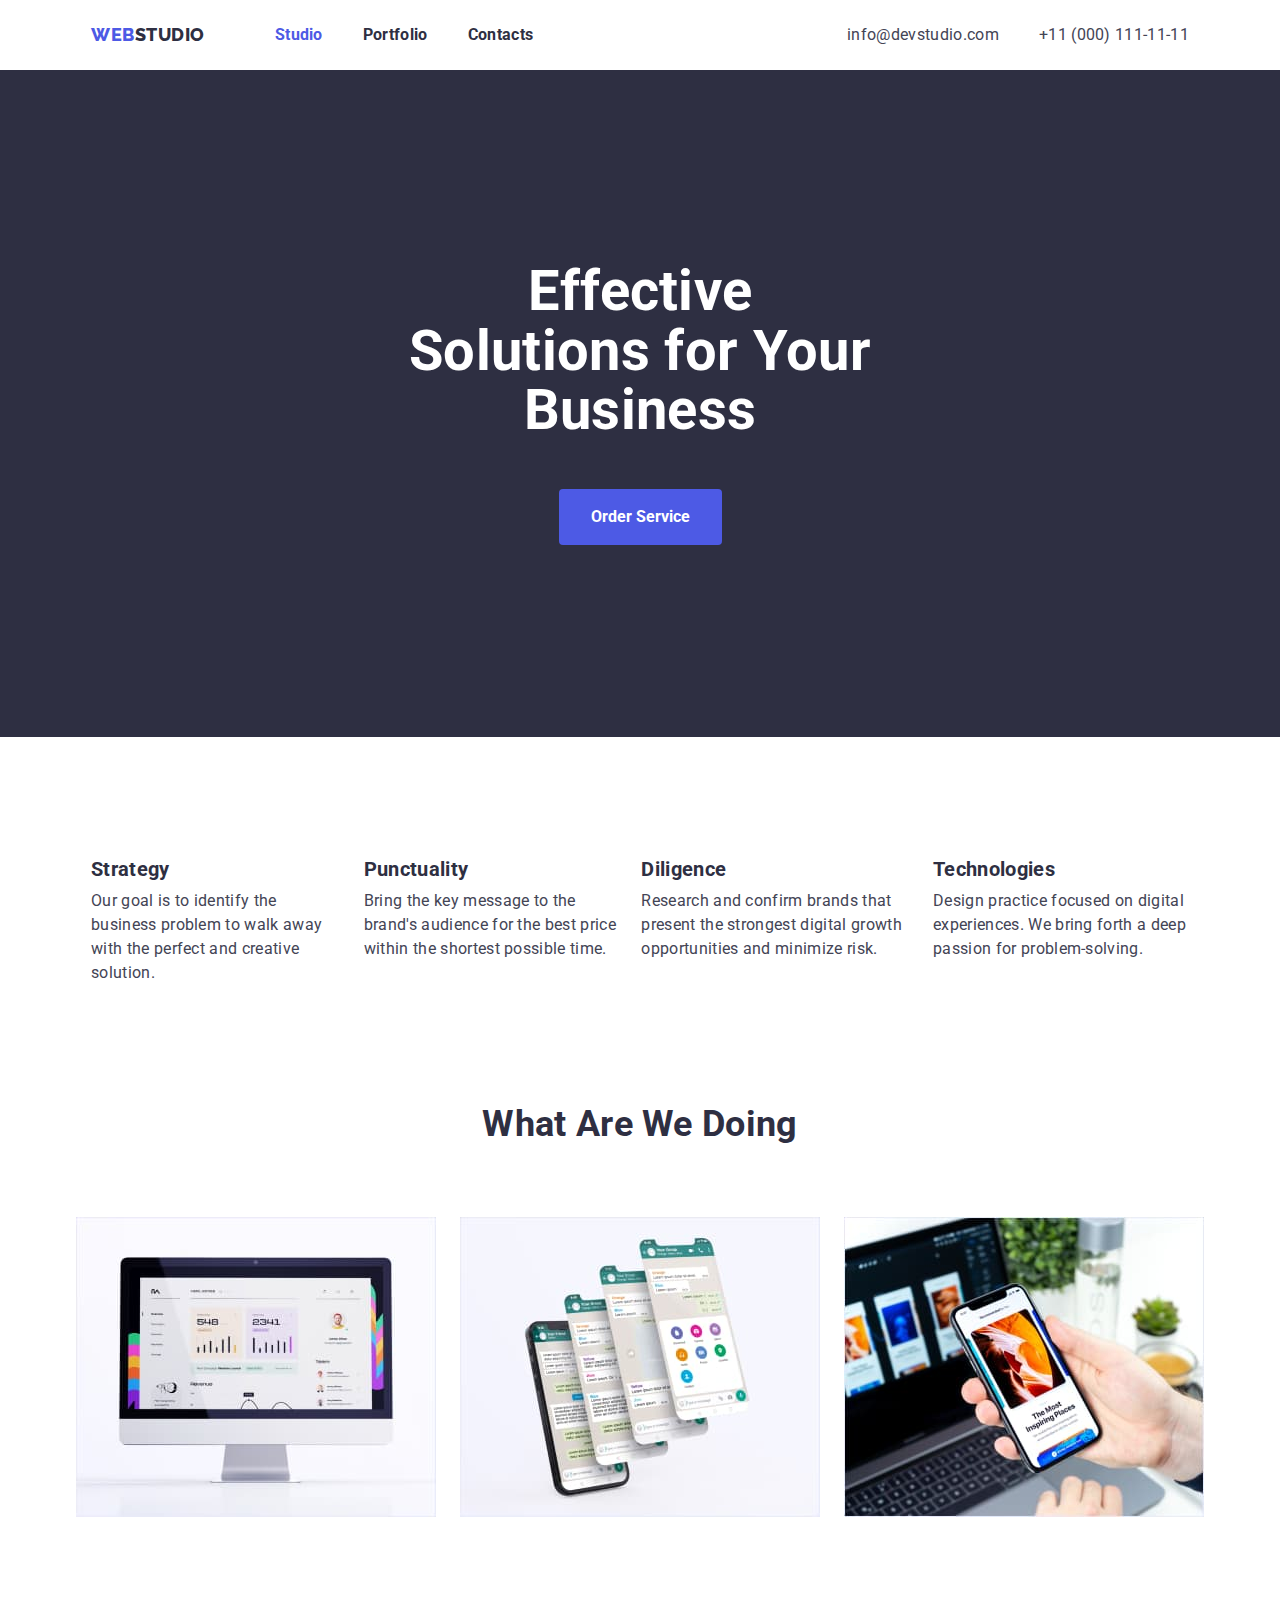
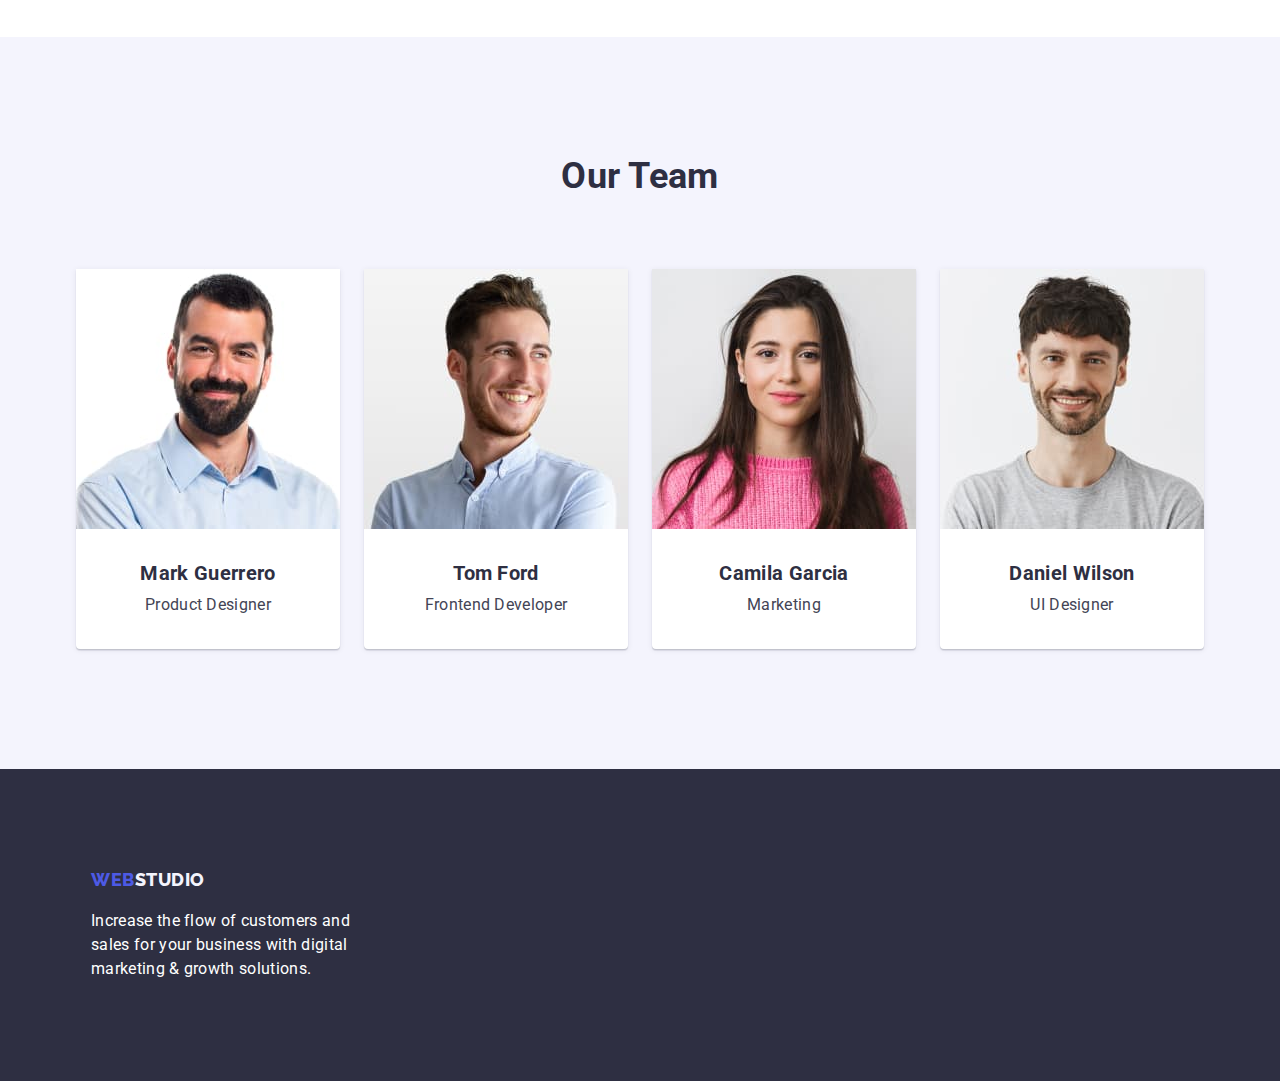
==== commit 5de88610: "fix all issues" ====
--- a/index.html
+++ b/index.html
@@ -26,7 +26,7 @@
                     <a href="#" class="top-menu-link">Contacts</a></li>
             </ul>
         </nav>
-        <address>
+        <address class="address-box">
             <ul class="top-menu similar">
             <li class="top-menu-items"><a href="mailto:info@devstudio.com" class="top-menu-link contact">info@devstudio.com</a></li>
             <li class="top-menu-items"><a href="tel:110001111111" class="top-menu-link contact">+11 (000) 111-11-11</a></li>
@@ -37,7 +37,7 @@
     <main>
     <section class="baner">
       
-        <h1 class="hero">Effective Solutions<br> for Your Business</h1>
+        <h1 class="hero">Effective Solutions for Your Business</h1>
         <button type="button"  class="button">Order Service</button>
     
     </section>
@@ -118,8 +118,10 @@
     </main>
     <footer class="dark-footer">
         <div class="container">
-            <a href="#" class="logo"><span class="logo-web">WEB</span><span class="logo-studio-cloud">STUDIO</span></a>
-            <p class="footer-slogan">Increase the flow of customers and sales for your business with digital marketing & growth solutions.</p>
+            <div class="footer-slogan">
+                <a href="#" class="logo"><span class="logo-web">WEB</span><span class="logo-studio-cloud">STUDIO</span></a>
+            <p class="slogan-text">Increase the flow of customers and sales for your business with digital marketing & growth solutions.</p>
+            </div>
         </div>
     </footer>
 </body>
--- a/css/style.css
+++ b/css/style.css
@@ -26,15 +26,19 @@
 
 .header-box {
     display: flex;
-    justify-content: space-between;
+    /* justify-content: space-between; */
     align-items: center;
     /* height: 72px; */
-    padding: 24px 0;
+    
 }
 
 .nav-box {
     display: flex;
     
+}
+
+.address-box {
+    margin-left: auto;
 }
 
 .logo {
@@ -44,8 +48,9 @@
     line-height: 1.2;
     letter-spacing: 0.03em;
 
-    display: flex;
+    /* display: flex; */
     margin-right: 70px;
+    padding: 24px 0;
 
     text-transform: uppercase;
     text-decoration: none;
@@ -72,6 +77,7 @@
     letter-spacing: 0.02em;
     
     display: flex;
+    align-items: center;
 }
 
 .top-menu .top-menu-items {
@@ -85,6 +91,7 @@
 .top-menu-link {
     text-decoration: none;
     color: var(--dark-navy-blue);
+    padding: 24px 0;
 }
 
 .top-menu-link:hover,
@@ -123,6 +130,9 @@
     line-height: 1.07;
     color: #FFFFFF;
 
+    width: 480px;
+    margin-left: auto;
+    margin-right: auto;
     margin-top: 0;
     margin-bottom: 48px;
 }
@@ -130,6 +140,9 @@
 .baner {
     background-color: var(--dark-navy-blue);
     text-align: center;
+
+    padding-top: 192px;
+    padding-bottom: 192px;
 }
 
 .header-sections {
@@ -186,7 +199,9 @@
 }
 
 .container {
-    width: 1158px;
+    width: 1128px;
+    padding-left: 15px;
+    padding-right: 15px;
     margin-left: auto;
     margin-right: auto;
 }
@@ -201,9 +216,15 @@
     padding-top: 0;
 }
 
+
 .our-services {
     display: flex;
-    justify-content: space-between;
+    justify-content: center;
+    /* gap: 0 24px; */
+}
+
+.our-services .services-list:not(:last-child) {
+    margin-right: 24px;
 }
 
 .our-team {
@@ -253,7 +274,6 @@
     border-radius: 4px;
     padding: 16px 32px;
 
-    box-shadow: 0px 4px 4px rgba(0, 0, 0, 0.15);
 }
 
 .filter .button {
@@ -267,8 +287,7 @@
 .filter-box {
     display: flex;
     justify-content: center;
-    padding-top: 96px;
-    padding-bottom: 72px;
+    margin-bottom: 72px;
 }
 
 .button:hover,
@@ -279,13 +298,14 @@
 }
 
 .filter {
+    padding-top: 96px;
     padding-bottom: 120px;
 }
 
 .filter .button:hover,
 .filter .button:focus {
     border: 1px solid var(--primary-brand-color-iris);
-
+    box-shadow: 0px 4px 4px rgba(0, 0, 0, 0.15);
 }
 
 .filter-box .button-list {
@@ -297,6 +317,10 @@
 }
 
 /* Portfolio page style */
+
+.filter .container {
+    box-sizing: content-box;
+}
 
 .filter-items-link {
     
@@ -325,11 +349,7 @@
     margin-right: 24px;
     margin-bottom: 48px;
 
-    border-bottom: 0.5px solid #F4F4FD;
-    /* box-shadow: 0px 1px 6px rgba(46, 47, 66, 0.08); */
-    box-shadow: 0px 1px 6px rgba(46, 47, 66, 0.08),
-                0px 1px 1px rgba(46, 47, 66, 0.16), 
-                0px 2px 1px rgba(46, 47, 66, 0.08);
+    
 }
 
 .examples .examples-list:nth-child(3n+3) {
@@ -345,6 +365,11 @@
     padding-left: 16px;
     padding-top: 30px;
     padding-bottom: 32px;
+
+    border-bottom: 0.5px solid #F4F4FD;
+    box-shadow: 0px 1px 6px rgba(46, 47, 66, 0.08),
+                0px 1px 1px rgba(46, 47, 66, 0.16), 
+                0px 2px 1px rgba(46, 47, 66, 0.08);
 }
 
 
@@ -360,5 +385,9 @@
 .footer-slogan {
     width: 264px;
     margin: 0;
+}
+
+.slogan-text {
+    margin: 0;
     margin-top: 16px;
 }